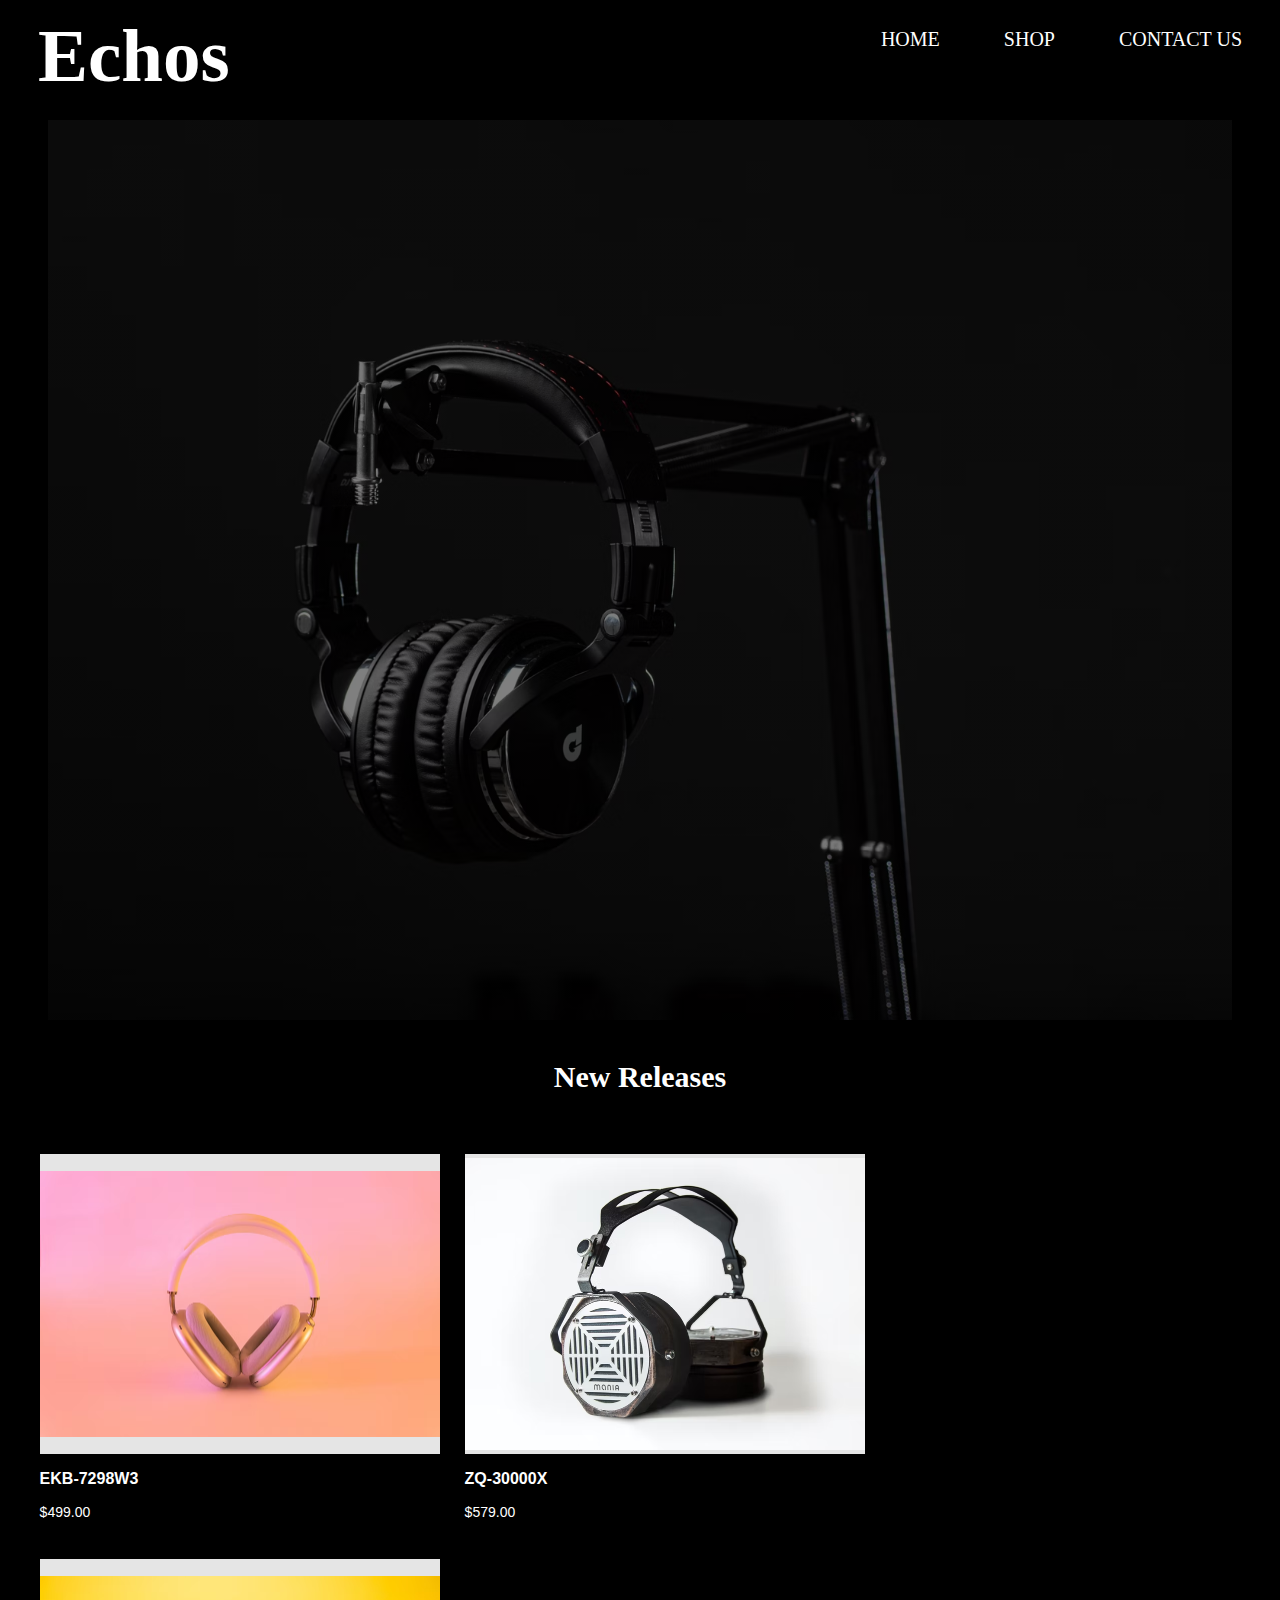
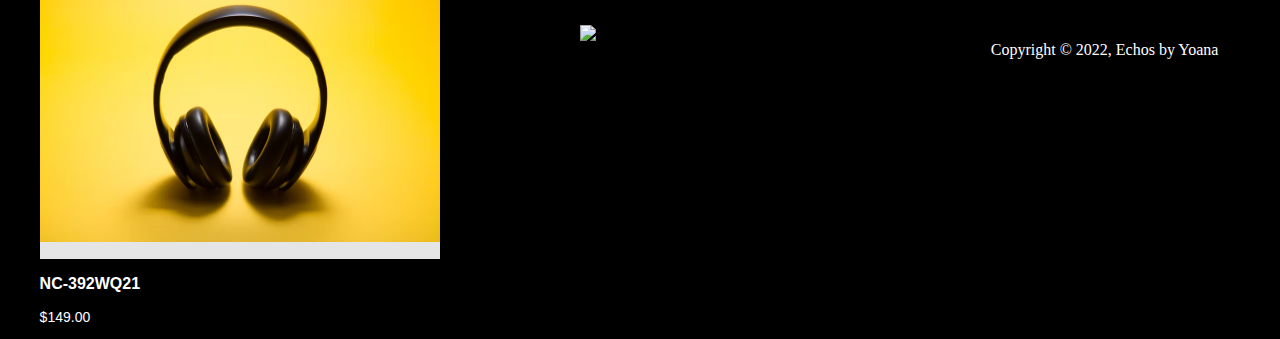
==== index.html @ c2f07e4e "first commit" ====
<!DOCTYPE html>
<html lang="en">

<head>
    <meta charset="UTF-8">
    <meta name="description" content="Headphones for sale">
    <meta name="keywords" content="Headphones">
    <meta http-equiv="X-UA-Compatible" content="IE=edge">
    <meta name="viewport" content="width=device-width, initial-scale=1.0">
    <title>Document</title>
    <link href="style.css" rel="stylesheet" type="text/css" />
</head>

<body>


    <header>
        <article class="header-text">
            <h1>Echos</h1>
        </article>
        <nav>
            <ul>
                <li><a href="index.html">HOME</a></li>
                <li><a href="product.html">SHOP</a></li>
                <li><a href="contact.html">CONTACT US </a></li>
            </ul>
        </nav>
    </header>


    <figure class="hero-image">
    </figure>
    <h1 class="h1-text">New Releases</h1>
    <div class="new">
        <section class="product">
            <img class="product-image" src="pinkheadphones.avif" alt="Headphones">
            <section class="product-name">
                <p>
                    EKB-7298W3
                </p>
            </section>
            <div class="product-price">
                <p>$499.00
            </div>
        </section>
        <section class="product">
            <img class="product-image" src="moniaheadphones.avif" alt="Headphones">
            <div class="product-name">
                <p>
                    ZQ-30000X
                </p>
            </div>
            <div class="product-price">
                <p>$579.00
            </div>
        </section>
        <section class="product">
            <img class="product-image" src="yellowheadphones.avif" alt="Headphones">
            <div class="product-name">
                <p>
                    NC-392WQ21
                </p>
            </div>
            <div class="product-price">
                <p>$149.00
            </div>
        </section>
        <section class="footer-section">
            <figure class="logo">
                <img class="logo-image2" src="Logo.jpeg" alt="Headphone logo">
            </figure>

            <footer class="footer">
                <p>Copyright &copy; 2022, Echos by Yoana</p>
            </footer>
        </section>

    </div>
</body>


</html>
---- style.css ----
body,
html {
    height: 100%;
    background-color: black;
}

.hero-image {
    background-image: linear-gradient(rgba(0, 0, 0, 0.5), rgba(0, 0, 0, 0.5)), url("hero6.avif");
    height: 100%;
    background-position: center;
    background-repeat: no-repeat;
    background-size: cover;
    position: relative;
}

header {
    padding: 0 30px;
}

.header-text {
    text-align: center;
    color: white;
    font-family: 'Times New Roman', Times, serif;
    display: inline-block;
}

h1 {
    margin: 5px 0;
    font-size: 75px;
}

.h1-text {
    font-size: 30px;
    text-align: center;
    margin-top: 40px;
    color: white;
}

nav {
    float: right;
}

nav ul {
    margin: 0;
    padding: 0;
    list-style: none;
}

nav li {
    display: inline-block;
    margin-left: 60px;
    padding-top: 20px;
}

nav a {
    color: white;
    text-decoration: none;
    font-size: 20px
}

nav a:hover {
    color: rgb(92, 89, 89);
}

.logo-image {
    width: 40px;
    height: auto;
    margin-left: 10px;
}

.new {
    display: grid;
    grid-gap: 25px;
    grid-template-columns: repeat(3, 1fr);
    margin: 60px auto;
    max-width: 95%;
}

@media only screen and (max-width: 1300px) {
    .new {
        grid-template-columns: repeat(2, 400px);
    }
}

@media only screen and (max-width: 875px) {
    .new {
        grid-template-columns: 1fr;
    }
}

.product {
    width: 400px;
}

.product-image {
    background-color: #e5e5e5;
    display: block;
    height: 300px;
    max-width: 100%;
    width: 400px;
    object-fit: contain;
    overflow: hidden;
}

.product-name {

    font-family: sans-serif;
    font-size: 16px;
    font-weight: bold;
    color: white;
    text-decoration: none;


}

.product-price {
    font-family: sans-serif;
    font-size: 14px;
    color: white;
}

.logo-image2 {
    width: 40px;
    position: absolute;
    left: 580px;
    margin-top: 50px;

}

.footer {
    background-color: transparent;
    color: white;
    width: 100%;
    text-align: center;
    position: absolute;
    margin-top: 50px;
}
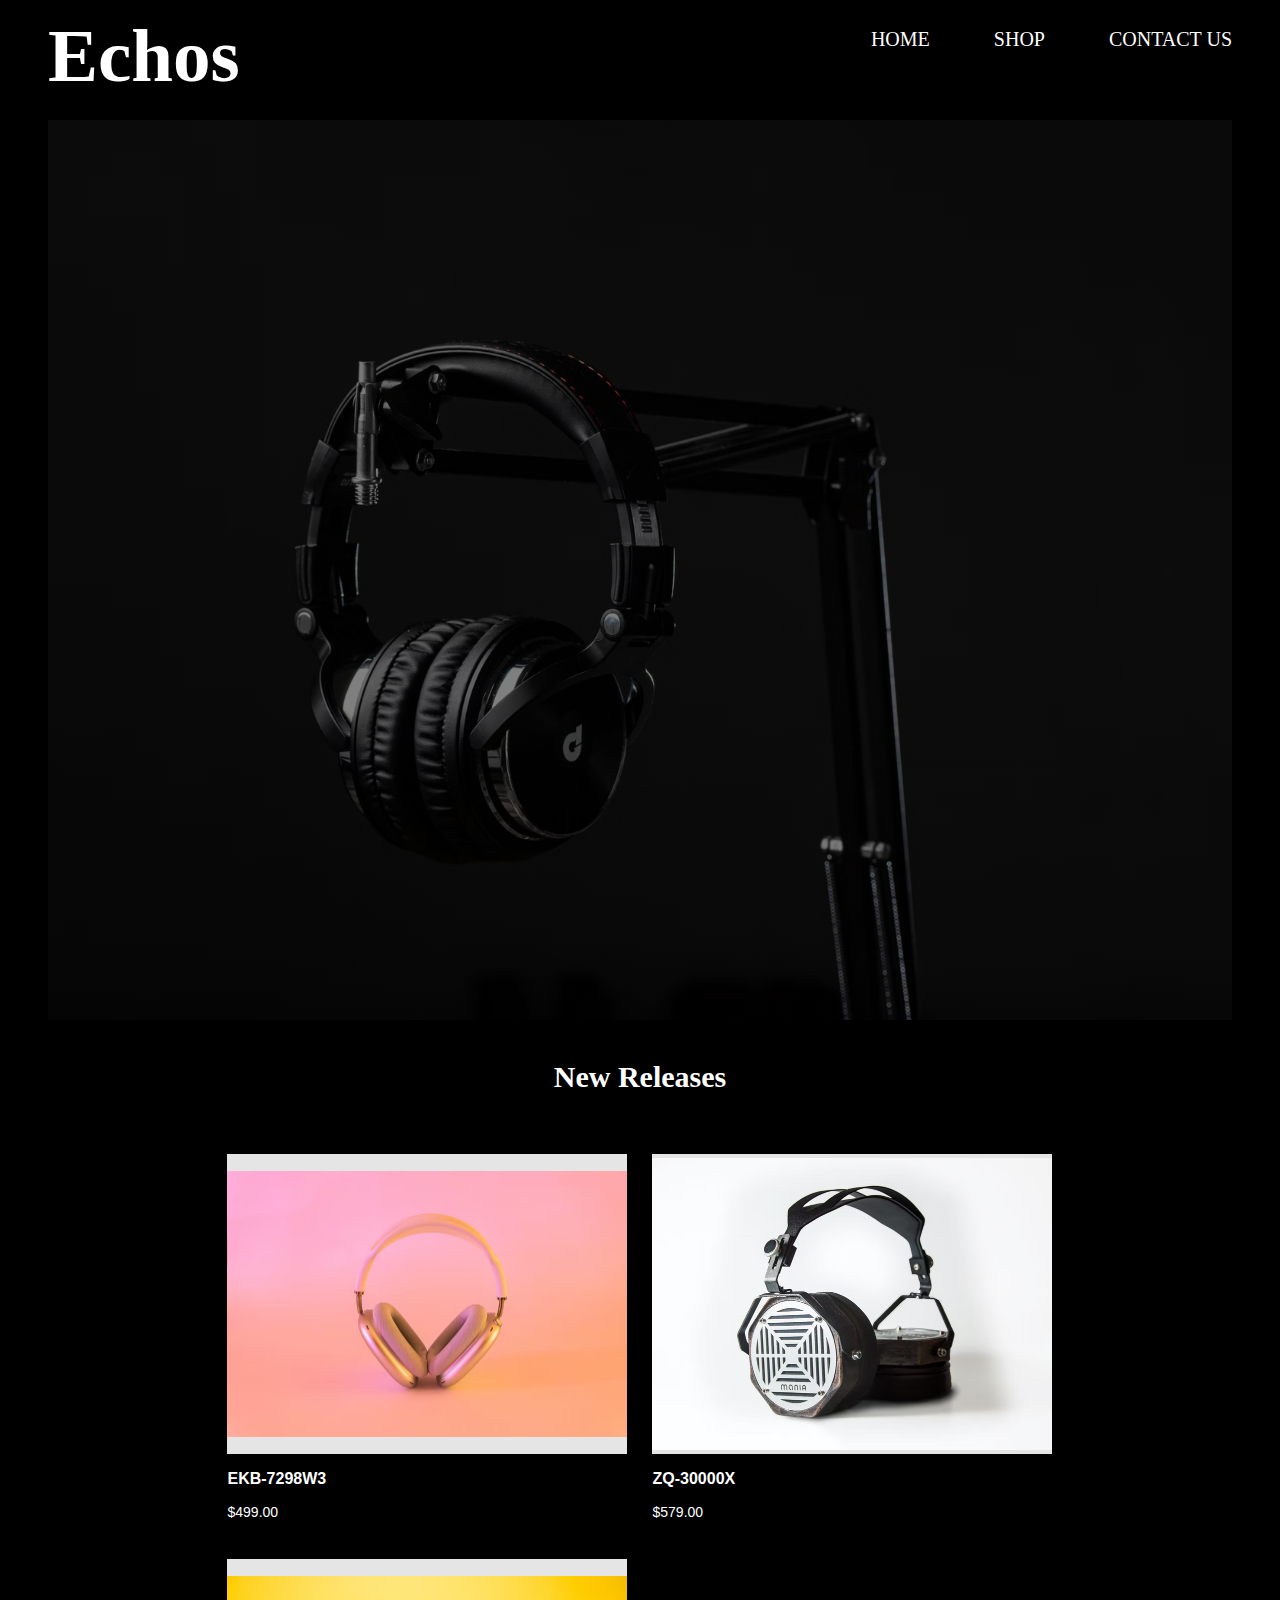
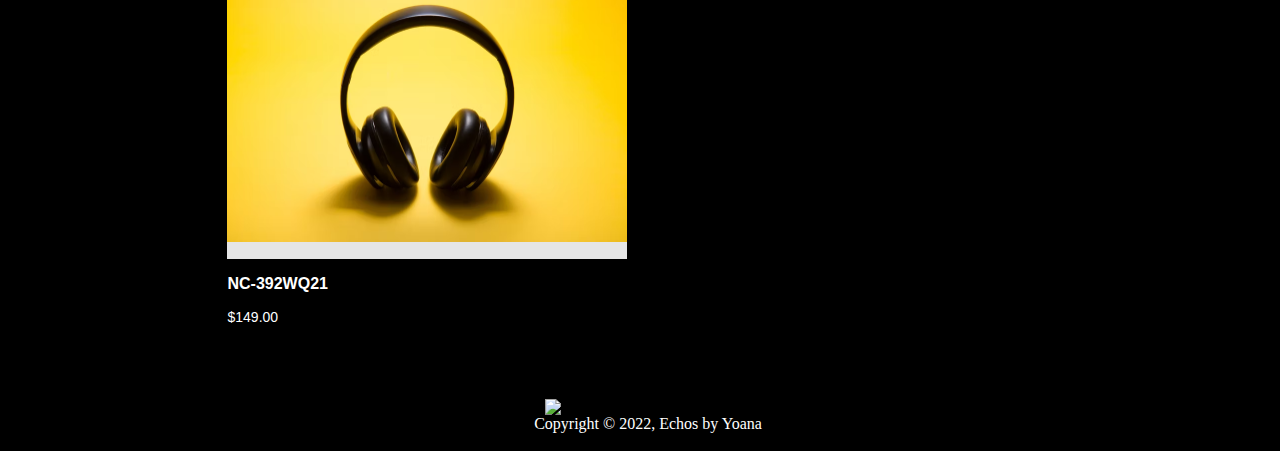
==== commit d641a2e5: "final touches" ====
--- a/index.html
+++ b/index.html
@@ -33,7 +33,7 @@
     <h1 class="h1-text">New Releases</h1>
     <div class="new">
         <section class="product">
-            <img class="product-image" src="pinkheadphones.avif" alt="Headphones">
+            <img class="product-image" src="images/pinkheadphones.avif" alt="Headphones">
             <section class="product-name">
                 <p>
                     EKB-7298W3
@@ -44,7 +44,7 @@
             </div>
         </section>
         <section class="product">
-            <img class="product-image" src="moniaheadphones.avif" alt="Headphones">
+            <img class="product-image" src="images/moniaheadphones.avif" alt="Headphones">
             <div class="product-name">
                 <p>
                     ZQ-30000X
@@ -55,7 +55,7 @@
             </div>
         </section>
         <section class="product">
-            <img class="product-image" src="yellowheadphones.avif" alt="Headphones">
+            <img class="product-image" src="images/yellowheadphones.avif" alt="Headphones">
             <div class="product-name">
                 <p>
                     NC-392WQ21
@@ -65,17 +65,20 @@
                 <p>$149.00
             </div>
         </section>
-        <section class="footer-section">
-            <figure class="logo">
-                <img class="logo-image2" src="Logo.jpeg" alt="Headphone logo">
-            </figure>
+    </div>
 
-            <footer class="footer">
-                <p>Copyright &copy; 2022, Echos by Yoana</p>
-            </footer>
-        </section>
+    <section class="footer-section">
+        <figure class="logo">
+            <img class="logo-image2" src="Logo.jpeg" alt="Headphone logo">
+        </figure>
 
-    </div>
+        <footer class="footer">
+            <p>Copyright &copy; 2022, Echos by Yoana</p>
+        </footer>
+    </section>
+     
+
+    
 </body>
 
 
--- a/style.css
+++ b/style.css
@@ -14,7 +14,7 @@
 }
 
 header {
-    padding: 0 30px;
+    padding: 0 40px;
 }
 
 .header-text {
@@ -72,6 +72,7 @@
     display: grid;
     grid-gap: 25px;
     grid-template-columns: repeat(3, 1fr);
+    justify-content: center;
     margin: 60px auto;
     max-width: 95%;
 }
@@ -109,8 +110,6 @@
     font-weight: bold;
     color: white;
     text-decoration: none;
-
-
 }
 
 .product-price {
@@ -122,9 +121,7 @@
 .logo-image2 {
     width: 40px;
     position: absolute;
-    left: 580px;
-    margin-top: 50px;
-
+    left: 545px;
 }
 
 .footer {
@@ -133,5 +130,5 @@
     width: 100%;
     text-align: center;
     position: absolute;
-    margin-top: 50px;
+    padding: 0;
 }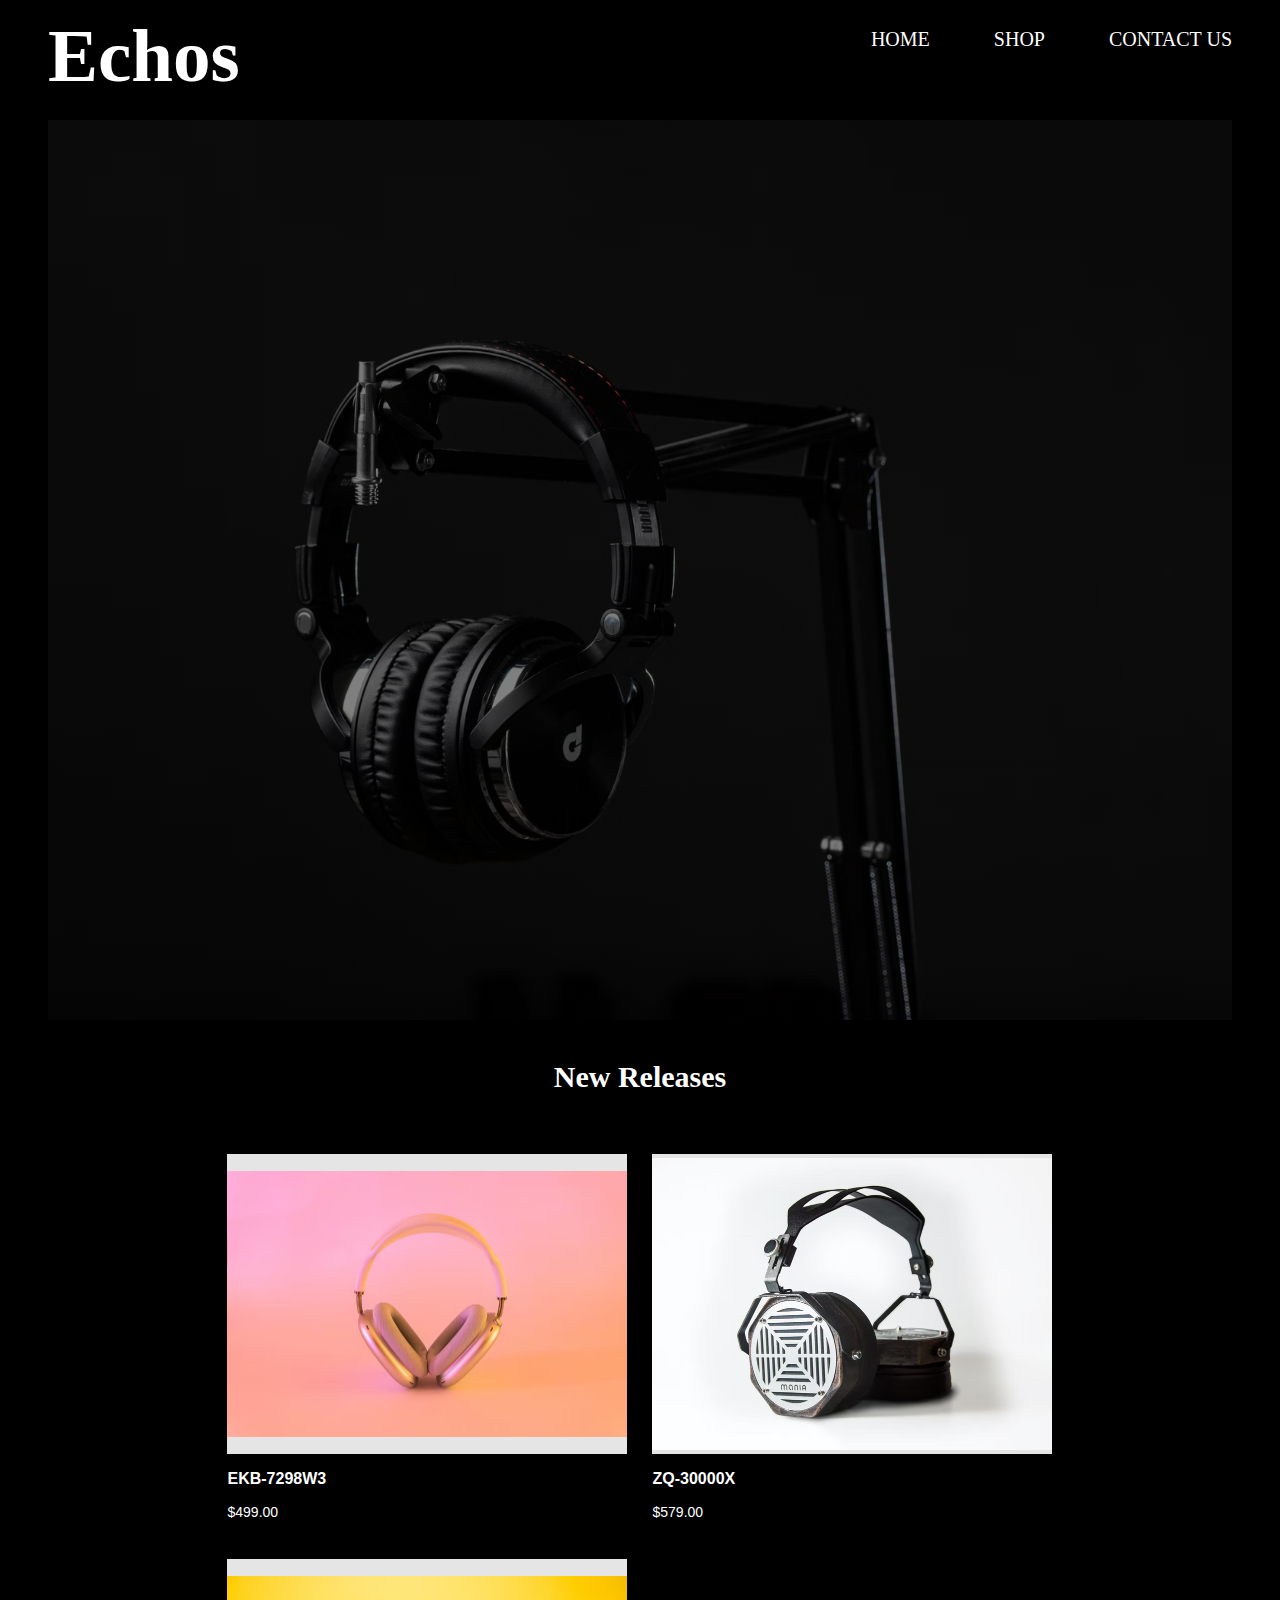
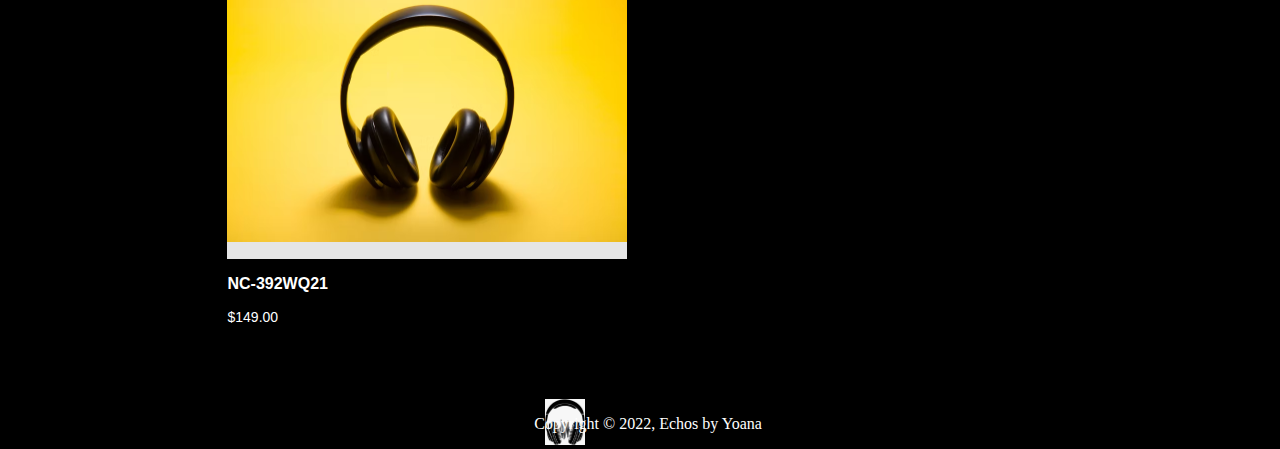
==== commit d5d97cc3: "attempt 1 at fixing footer logo" ====
--- a/index.html
+++ b/index.html
@@ -69,7 +69,7 @@
 
     <section class="footer-section">
         <figure class="logo">
-            <img class="logo-image2" src="Logo.jpeg" alt="Headphone logo">
+            <img class="logo-image2" src="logo.jpeg" alt="Headphone logo">
         </figure>
 
         <footer class="footer">
